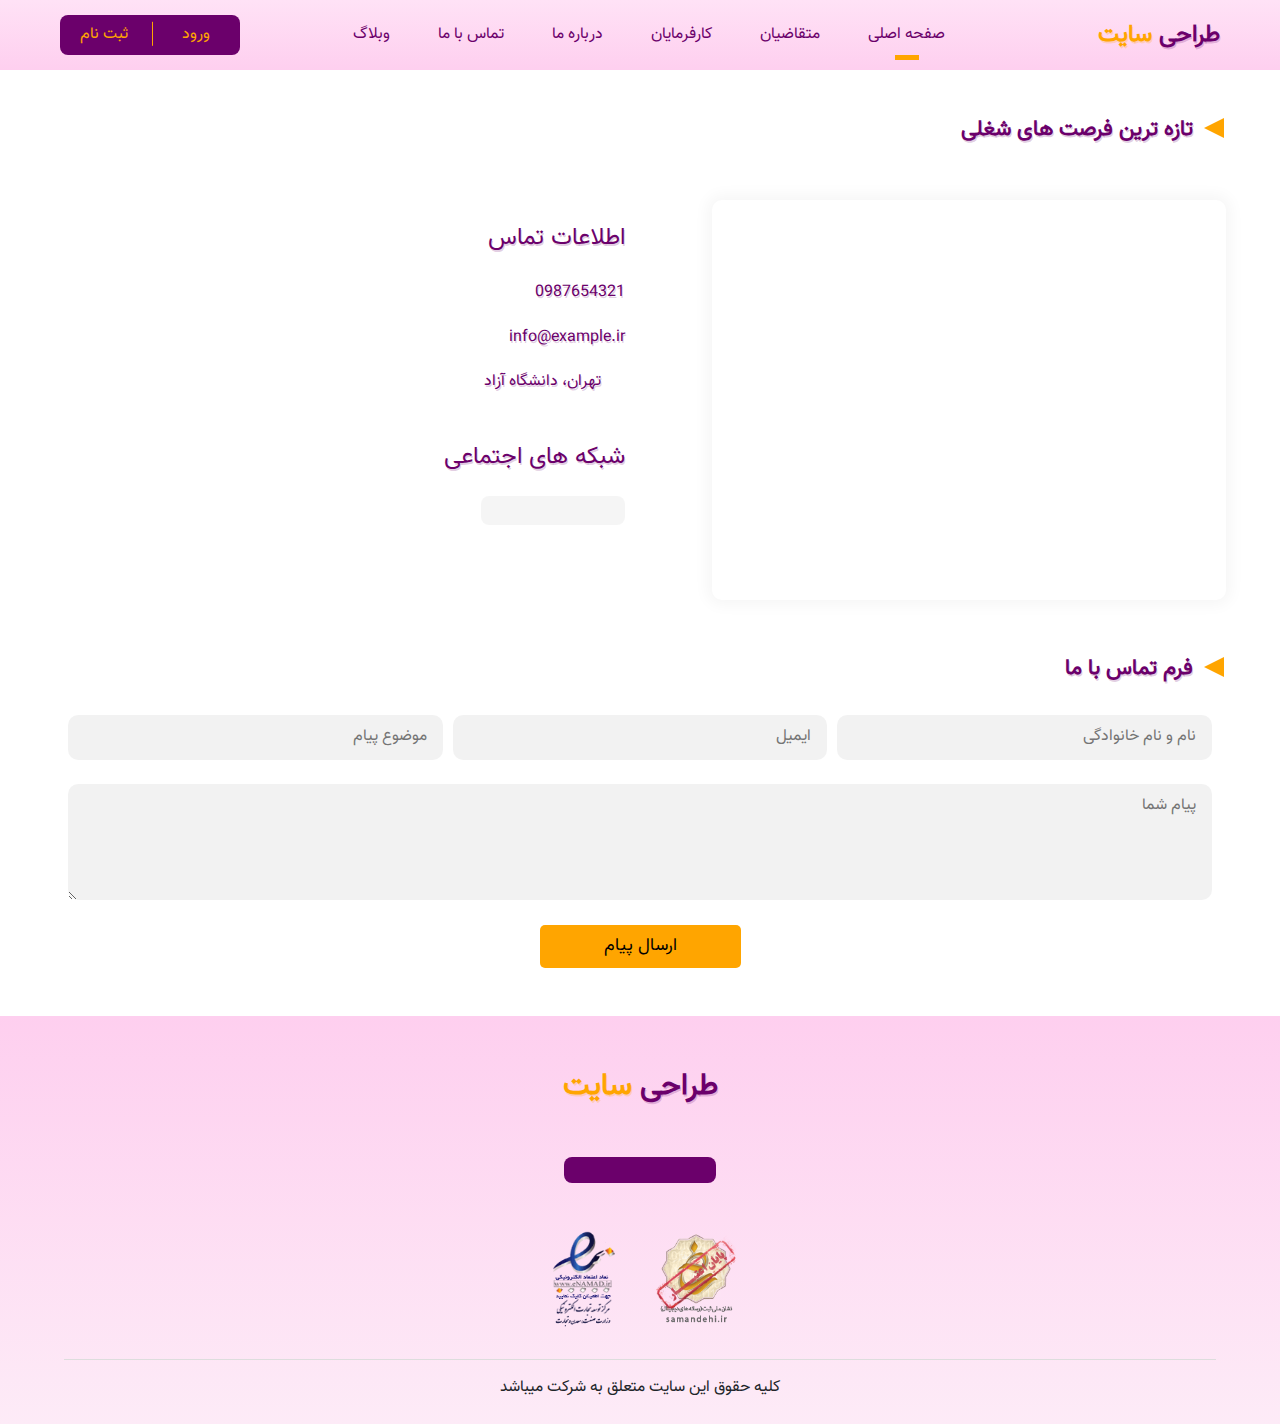
==== pages/contact-us.html @ 2ecf5cac "created contact-us-page" ====
<!DOCTYPE html>
<html lang="fa" dir="rtl">
<head>
    <meta charset="UTF-8">
    <meta http-equiv="X-UA-Compatible" content="IE=edge">
    <meta name="viewport" content="width=device-width, initial-scale=1.0">
    <title>طراحی سایت</title>
    <script src="../fonts/font-awesome.js"></script>
    <link rel="stylesheet" href="../bootstrap/bootstrap.min.css">
    <link rel="stylesheet" href="../styles/style.css">
</head>
<body>
    
    <header id="header">
        
        <nav class="header-navbar navbar navbar-expand-lg navbar-light bg-light">
            
          <a class="mr-lg-5 navbar-brand font-weight-bold" href="#">
              <span class="text-purple">طراحی</span>
              <span class="text-orange">سایت</span>
          </a>
          
          <button class="navbar-toggler" type="button" data-toggle="collapse" data-target="#navbarNav" aria-controls="navbarNav" aria-expanded="false" aria-label="Toggle navigation">
            <span class="navbar-toggler-icon"></span>
          </button>
          
          <div class="collapse navbar-collapse text-lg-left text-right" id="navbarNav">
            
              <ul class="navbar-nav mx-auto">
              
              <li class="nav-item active">
                <a class="nav-link" href="#">صفحه اصلی <span class="sr-only">(current)</span></a>
              </li>

              <li class="nav-item">
                <a class="nav-link" href="#">متقاضیان</a>
              </li>
            
              <li class="nav-item">
                <a class="nav-link" href="#">کارفرمایان</a>
              </li>
            
              <li class="nav-item">
                <a href="#" class="nav-link">درباره ما</a>
              </li>
          
              <li class="nav-item">
                  <a href="#" class="nav-link">تماس با ما</a>
              </li>

              <li class="nav-item">
                  <a href="#" class="nav-link">وبلاگ</a>
              </li>

              </ul>

              
              <div class="d-lg-none d-inline-block navbar-actions">
                  
                  <button class="navbar-actions-button">  ورود </button>
                  <button class="navbar-actions-button">ثبت نام</button>

              </div>
          
          </div>

          <div class="ml-lg-5 d-lg-block d-none navbar-actions">
              
              <button class="navbar-actions-button">  ورود </button>
              <button class="navbar-actions-button">ثبت نام</button>

          </div>

        </nav>

    </header>

    <main>

      <div class="container-fluid">

        <div class="row my-5">

            <div class="col">
                <div class="news-opportunity-header mx-md-4 d-flex align-items-center justify-content-between flex-wrap">
            
                    <h3 class="section-title text-purple"> تازه ترین فرصت های شغلی </h3>
        
                </div>
            </div>

        </div>

        <div class="row my-5 text-right mx-4">

            <div class="col-md-6 text-md-right text-center">
                <iframe class="map" src="https://www.google.com/maps/embed?pb=!1m18!1m12!1m3!1d9294.272245238995!2d50.8178344742879!3d34.55301189410622!2m3!1f0!2f0!3f0!3m2!1i1024!2i768!4f13.1!3m3!1m2!1s0x3f93a3f766594801%3A0x8767515d0a827e4d!2z2K_YqNiz2KrYp9mGINiv2K7Yqtix2KfZhtmHINi02YfbjNivINmG2KfZhdis2Yg!5e0!3m2!1sfa!2sde!4v1642315262405!5m2!1sfa!2sde"
                 style="border:0;" allowfullscreen="" loading="lazy"></iframe>
            </div>

            <div class="col-md-6">

                <h4 class="my-4 text-purple">اطلاعات تماس</h4>

                <ul class="contact-info-items text-purple ">

                    <li>
                        
                        <a href="">
                            <i class="icon text-orange fas fa-phone ml-4"></i>
                            <span>0987654321</span>
                        </a>

                    </li>

                    <li>
                        <a href="">
                            <i class="icon text-orange fas fa-envelope ml-4"></i>
                            <span>info@example.ir</span>
                        </a>
                    </li>

                    <li>
                        <a href="">
                            <i class="icon text-orange fas fa-map-marker-alt ml-4"></i>
                            <span>تهران، دانشگاه آزاد</span>
                        </a>
                    </li>

                </ul>

                <div class="my-5">
                    
                    <h4 class="text-purple">شبکه های اجتماعی</h4>
                    
                    <ul class="contact-info-links mt-4">
                        
                        <li>
                            <a href="">
                                <i class="fab fa-instagram text-orange ml-3"></i>
                            </a>
                        </li>

                        <li>
                            <a href="">
                                <i class="fab fa-whatsapp text-orange ml-3"></i>
                            </a>
                        </li>
                        
                        <li>
                            <a href="">
                                <i class="fab fa-telegram text-orange ml-3"></i>
                            </a>
                        </li>

                        <li>
                            <a href="">
                                <i class="fab fa-youtube text-orange"></i>
                            </a>
                        </li>

                    </ul>
                    
                </div>

            </div>

        </div>

        <div class="row mt-5">

            <div class="col">
                <div class="news-opportunity-header mx-md-4 d-flex align-items-center justify-content-between flex-wrap">
            
                    <h3 class="section-title text-purple"> فرم تماس با ما </h3>
        
                </div>
            </div>

        </div>

        <div class="row mt-4 mb-5">

            <div class="col-11 mx-auto">

                <form>
                    
                    <div class="section-input mb-4">
                       
                        <div class="form-row  align-items-center">
                            
                            <div class="col-sm-4 mb-sm-0 mb-3">
                                <input type="text" class="input input-big radius" placeholder="نام و نام خانوادگی">
                            </div>
                            
                            <div class="col-sm-4 mb-sm-0 mb-3">
                                <input type="email" class="input input-big radius" placeholder="ایمیل">
                            </div>
                            
                            <div class="col-sm-4 mb-sm-0">
                                <input type="text" class="input input-big radius" placeholder="موضوع پیام">
                            </div>

                        </div>

                    </div>
                   
                    <div class="form-group section-text-area">
                        <textarea class="input input-big" id="exampleFormControlTextarea1" placeholder="پیام شما" rows="4"></textarea>
                    </div>
            
                    <button class="send-message-btn">
                        ارسال پیام
                    </button>
            
                </form>

            </div>

        </div>

      </div>

    </main>

    <footer class="footer pt-5 pb-2">

      <div class="footer-title">
        <span class="text-purple"> طراحی </span>
        <span class="text-orange"> سایت </span>
      </div>

      <div class="footer-links my-5">

        <a href="#" class="footer-link">
          <i class="fab fa-instagram"></i>
        </a>

        <a href="#" class="footer-link">
          <i class="fab fa-whatsapp"></i>
        </a>

        <a href="#" class="footer-link">
          <i class="fab fa-telegram-plane"></i>
        </a>

        <a href="#" class="footer-link">
          <i class="fab fa-youtube"></i>
        </a>

      </div>

      <div class="footer-credit">

        <div class="footer-credit-image">
          <img src="../images/brand.png" alt="">
        </div>

        <div class="footer-credit-image">
          <img src="../images/electeronic.png" alt="">
        </div>

      </div>
      
      <div class="footer-outro">
        کلیه حقوق این سایت متعلق به شرکت میباشد
      </div>

    </footer>

    <script src="../bootstrap/jquery-3.3.1.slim.min.js"></script>
    <script src="../bootstrap/popper.min.js"></script>
    <script src="../bootstrap/bootstrap.min.js"></script>
</body>
</html>
---- styles/style.css ----
@font-face{
    font-family: 'vazir';
    src: url('../fonts/Vazir.woff');
}

*{
    font-family: 'vazir';
    margin: 0;
    box-sizing: border-box;
}

.header-navbar{
    background: linear-gradient(to bottom, #ffe2f6, #fecfef) !important;
    padding: 0.75rem;
    justify-content: space-between;
}

.navbar-brand{
    font-size: 1.5rem;
}

.text-purple{
    color: rgb(107, 0, 107);
    text-shadow: 1px 2px rgba(107, 0, 107, 0.205);
}

.text-orange{
    color: orange !important;
    text-shadow: 1px 2px rgba(255, 166, 0, 0.219);
}

.nav-item{
    margin: 0 1rem;
    position: relative;
    transition: all 0.3s;
}

.nav-item .nav-link{
    color: rgb(107, 0, 107) !important;
}

.nav-item.active::before,
.nav-item:hover:before{
    content: ' ';
    position: absolute;
    top: 100%;
    left: 0;
    right: 0;
    margin: auto;
    width: 1.5rem;
    height: 0.3rem;
    background: orange;
    transition: all 0.3s;
}

.navbar-actions{
    background: rgb(107, 0, 107);
    border-radius: 8px;
}

.navbar-actions-button{
    background: none;
    border: none;
    color: orange;
    padding: 0.53rem 1rem;
    width: 5.5rem;
    position: relative;
}

.navbar-actions-button:first-child::before{
    content: ' ';
    position: absolute;
    left: 0;
    width: 0.075rem;
    height: 1.5rem;
    background: orange;
    transform: translate(0, -5%);
}

.main-header{
    background: linear-gradient(to bottom, #fdebf7, #fecfef);
    height: auto;
}

.main-header-image{
    width: 50%;
    max-height: 50%;
    margin: auto;
}

.main-header-image img{
    width: 100%;
    height: 100%;
}

.main-header-content{
    text-align: right;
    margin: auto;
    height: 100%;
    display: flex;
    flex-direction: column;
    justify-content: center;
}

.main-header-form{
    background: white;
    padding: 1rem;
    border-radius: 5px;
}

.input{
    background: rgb(230, 230, 230);
    border: none;
    outline: none !important;
    border-radius: 5px;
    padding: 0.4rem 1rem;
    font: inherit;
    width: 100%;
}

select.input{
    color: rgb(128 129 124);
}

select.input option{
    color: rgb(71, 71, 71);
}

.main-header-form-btn{
    background: orange;
    color: black;
    border-radius: 5px;
    padding: 0.25rem 1rem !important;
    border: none;
    outline: none !important;
    font: inherit;
    font-size: 1.15rem;
}

.section-title{
    font-size: 1.35rem;
    font-weight: bold;
    position: relative;
    margin-right: 3rem;
}

.section-title::before{
    content: ' ';
    position: absolute;
    left: 100%;;
    width: 0;
    height: 0;
    border: 10px solid transparent;
    border-left: 0;
    border-right: 20px solid orange;
    margin-left: 0.7rem;
}

.more-btn{
    text-decoration: none !important;
    margin-left: 2.3rem;
    font-weight: bold;
    position: relative;
}

.more-btn::before{
    content: ' ... ';
    font-size: 1.7rem;
    color: rgb(107, 0, 107);
    position: absolute;
    right: 100%;
    margin-right: 0.35rem;
    transform: translateY(-28%);
}

.news-opportunity-items{
    background: rgba(0,0,0,.04);
    border-radius: 8px;
}

.card-header,
.card-footer {
    background: none;
}

.news-opportunity-items .card-header{
    width: 7.5rem;
    height: 7.5rem;
    margin: auto;
}

.news-opportunity-items .card-header img{
    width: 100%;
    height: 100%;
}

.news-opportunity-items .card-title{
    font-size: 1.2rem;
}

.news-opportunity-items-features{
    padding: 0;
    list-style: none;
}

.news-opportunity-items-feature{
    margin: 0.76rem 0;
}

.card-footer-content{
    border-top: 2px solid white;
    padding-top: 0.75rem;
}

.news-opportunity-items .card-footer-actions{
    font-size: 1.15rem;
}

#features-web{
    background: linear-gradient(to bottom,  #ffffff, #fdebf7, #fdebf7, #fecfef, #fecfef, #fecfef,  #fff6fc, #ffffff);
    padding-bottom: 1rem;
    /* background: linear-gradient(to bottom, #fdebf7, #fecfef); */
}

.features-web-title{
    font-size: 1.35rem;
    font-weight: bold;
    position: relative;
    margin-right: 3rem;
}

.features-web-title::before{
    content: ' ';
    position: absolute;
    left: 100%;;
    width: 0;
    height: 0;
    border: 12px solid transparent;
    border-left: 0;
    border-right: 24px solid orange;
    margin-left: 1.5rem;
}

.features-web-title::after{
    content: ' ';
    position: absolute;
    right: 100%;;
    width: 0;
    height: 0;
    border: 12px solid transparent;
    border-right: 0;
    border-left: 24px solid orange;
    margin-right: 1.5rem;
}

.features-web-item{
    background: none;
}

.feature-web-item-image{
    width: 4rem;
    height: 4rem;
    display: flex;
    align-items: center;
    justify-content: center;
    border-radius: 50%;
    background: white;
    font-size: 1.4rem;
    color: orange;
}

.card-weblog{
    background: rgba(0,0,0,.04);
    border-radius: 10px;
}

.card-weblog img{
    border-radius: 10px 10px 0 0;
}

.footer{
    display: flex;
    align-items: center;
    justify-content: center;
    background: linear-gradient(to bottom, #fecfef, #fdebf7);
    flex-direction: column;
}

.footer-title{
    font-size: 1.9rem;
    font-weight: bold;
}

.footer-links{
    background: rgb(107, 0, 107);
    margin: 1rem 0;
    border-radius: 8px;
    padding: 0.8rem 0.75rem !important;
    display: flex;
    align-items: center;
    justify-content: center;
}

.footer-link{
    display: flex;
    margin: 0 1rem;
    font-size: 1.3rem;
    color: orange;
    text-decoration: none !important;
}

.footer-link:hover{
    color: orange;
}

.footer-credit{
    display: flex;
    align-items: center;
    justify-content: center;
}

.footer-credit-image{
    margin: 0 0.5rem;
    width: 6rem;
    height: 6rem;
}

.footer-credit-image img{
    width: 100%;
    height: 100%;
}

.footer-outro{
    width: 90%;
    padding: 1rem;
    margin: 2rem 1rem 0 1rem;
    border-top: 1px solid #ddd;
    text-align: center;
}

/* another page-contact-us */
.map{
    border-radius: 10px;
    width: 90%;
    height: 25rem;
    margin: auto;
    box-shadow: 0 0 15px 5px rgba(0, 0, 0, 0.04);
}

.contact-info{
    list-style: none;
    padding: 0;
    font: inherit;
    font-size: 1.3rem;
}

.contact-info-title{
    font-weight: bold;
}

.contact-info-items{
    margin: 0.75rem 0;
    list-style: none;
    padding: 0;
}

.contact-info-items li{
    margin: 1rem 0;
}

.contact-info-items a{
    color: rgb(107, 0, 107);
    text-decoration: none !important;
}

.contact-info-items .icon{
    font-size: 1.2rem;
}

.contact-info-links{
    background: rgba(0,0,0,.04);
    list-style: none;
    padding: 0.9rem 1rem;
    border-radius: 8px !important;
    display: flex;
    align-items: center;
    justify-content: center;
    width: fit-content;
}

.contact-info-links li{
    margin: 0 0.5rem;
}

.contact-info-links li a{
    display: flex;
    font-size: 1.35rem;
    text-decoration: none !important;
}

.input-big{
    background: rgba(0,0,0,.05) !important;
    padding: 0.65rem 1rem;
    border-radius: 10px;
}

.send-message-btn{
    background: orange;
    padding: 0.5rem 4rem;
    border-radius: 5px;
    border: none;
    outline: none !important;
    margin: auto;
    display: block;
    font: inherit;
    font-size: 1.1rem;
}

@media (max-width: 996px){

    .nav-item{
        margin: 1rem 0.2rem !important;
    }

    .nav-item.active::before,
    .nav-item:hover:before{
        display: none;
    }

    .nav-item.active .nav-link,
    .nav-item:hover .nav-link{
        color: rgb(87, 0, 87) !important;
    }

}


@media (max-width: 550px){

    #news-opportunity{
        width: 100%;
    }

    .news-opportunity-header{
        transform: scale(0.9);
        width: 100%;
    }

    .news-opportunity-title{
        margin-right: 0;
        font-size: 0.75rem !important;
    }

    .more-btn{
        margin-left: 0;
        font-size: 0.75rem !important;
    }
    

}
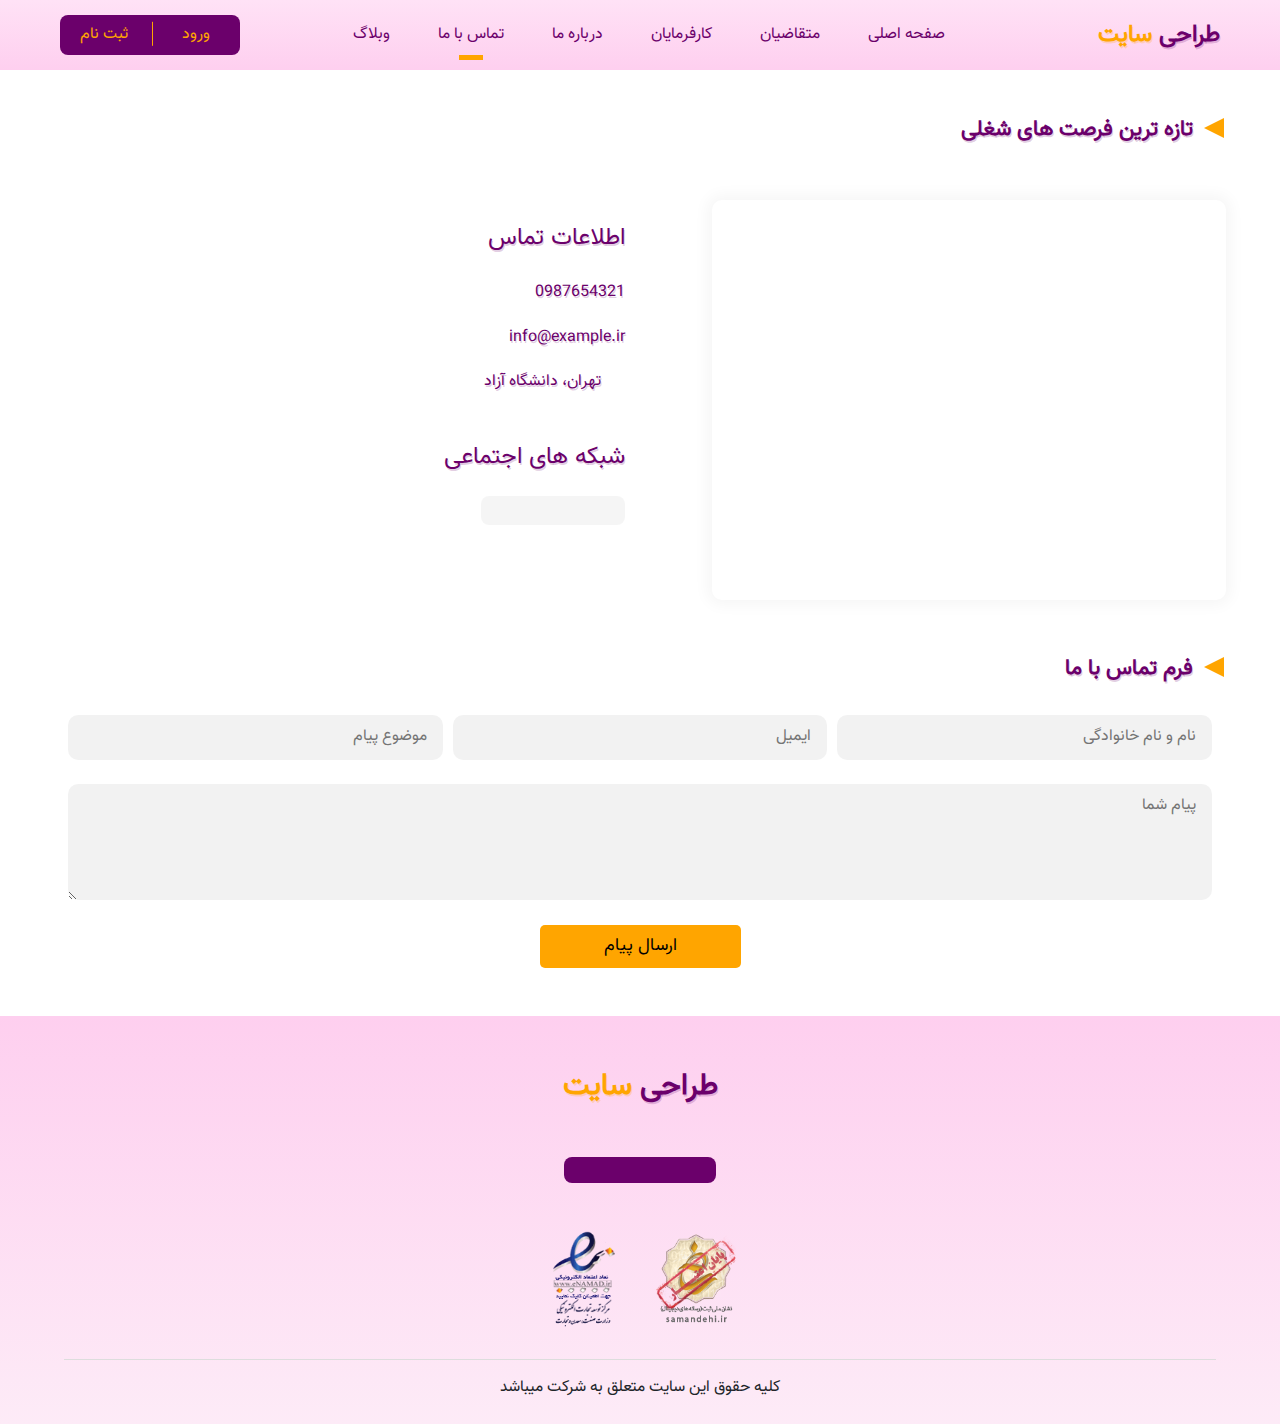
==== commit aac85ed2: "make a login-page and a bit work on link in the header" ====
--- a/pages/contact-us.html
+++ b/pages/contact-us.html
@@ -15,7 +15,7 @@
         
         <nav class="header-navbar navbar navbar-expand-lg navbar-light bg-light">
             
-          <a class="mr-lg-5 navbar-brand font-weight-bold" href="#">
+          <a class="mr-lg-5 navbar-brand font-weight-bold" href="../index.html">
               <span class="text-purple">طراحی</span>
               <span class="text-orange">سایت</span>
           </a>
@@ -28,23 +28,23 @@
             
               <ul class="navbar-nav mx-auto">
               
+              <li class="nav-item">
+                <a class="nav-link" href="../index.html">صفحه اصلی <span class="sr-only">(current)</span></a>
+              </li>
+
+              <li class="nav-item">
+                <a class="nav-link" href="#">متقاضیان</a>
+              </li>
+            
+              <li class="nav-item">
+                <a class="nav-link" href="#">کارفرمایان</a>
+              </li>
+            
+              <li class="nav-item">
+                <a href="#" class="nav-link">درباره ما</a>
+              </li>
+          
               <li class="nav-item active">
-                <a class="nav-link" href="#">صفحه اصلی <span class="sr-only">(current)</span></a>
-              </li>
-
-              <li class="nav-item">
-                <a class="nav-link" href="#">متقاضیان</a>
-              </li>
-            
-              <li class="nav-item">
-                <a class="nav-link" href="#">کارفرمایان</a>
-              </li>
-            
-              <li class="nav-item">
-                <a href="#" class="nav-link">درباره ما</a>
-              </li>
-          
-              <li class="nav-item">
                   <a href="#" class="nav-link">تماس با ما</a>
               </li>
 
@@ -57,8 +57,8 @@
               
               <div class="d-lg-none d-inline-block navbar-actions">
                   
-                  <button class="navbar-actions-button">  ورود </button>
-                  <button class="navbar-actions-button">ثبت نام</button>
+                  <a href="login.html" class="navbar-actions-button">  ورود </a>
+                  <a href="login.html" class="navbar-actions-button">ثبت نام</a>
 
               </div>
           
@@ -66,8 +66,8 @@
 
           <div class="ml-lg-5 d-lg-block d-none navbar-actions">
               
-              <button class="navbar-actions-button">  ورود </button>
-              <button class="navbar-actions-button">ثبت نام</button>
+            <a href="login.html" class="navbar-actions-button">  ورود </a>
+            <a href="login.html" class="navbar-actions-button">ثبت نام</a>
 
           </div>
 
@@ -94,9 +94,11 @@
         <div class="row my-5 text-right mx-4">
 
             <div class="col-md-6 text-md-right text-center">
-                <iframe class="map" src="https://www.google.com/maps/embed?pb=!1m18!1m12!1m3!1d9294.272245238995!2d50.8178344742879!3d34.55301189410622!2m3!1f0!2f0!3f0!3m2!1i1024!2i768!4f13.1!3m3!1m2!1s0x3f93a3f766594801%3A0x8767515d0a827e4d!2z2K_YqNiz2KrYp9mGINiv2K7Yqtix2KfZhtmHINi02YfbjNivINmG2KfZhdis2Yg!5e0!3m2!1sfa!2sde!4v1642315262405!5m2!1sfa!2sde"
+                
+                 <iframe class="map" src="https://www.google.com/maps/embed?pb=!1m18!1m12!1m3!1d3237.9705541506346!2d51.36592038255614!3d35.75152849999999!2m3!1f0!2f0!3f0!3m2!1i1024!2i768!4f13.1!3m3!1m2!1s0x3f8e0774a989d507%3A0xe4e03649742cbd98!2z2K_Yp9mG2LTar9in2Ycg2KLYstin2K8g2YjYp9it2K8g2KrZh9ix2KfZhiDZhdix2qnYsiAtINmF2KzYqtmF2Lkg2K_Yp9mG2LTar9in2YfbjCDZvtuM2KfZhdio2LEg2KfYudi42YU!5e0!3m2!1sfa!2snl!4v1642346634917!5m2!1sfa!2snl" 
                  style="border:0;" allowfullscreen="" loading="lazy"></iframe>
-            </div>
+            
+                </div>
 
             <div class="col-md-6">
 
--- a/styles/style.css
+++ b/styles/style.css
@@ -59,11 +59,14 @@
 }
 
 .navbar-actions-button{
+    display: inline-block;
+    text-decoration: none !important;
     background: none;
     border: none;
-    color: orange;
+    color: orange !important;
     padding: 0.53rem 1rem;
     width: 5.5rem;
+    text-align: center;
     position: relative;
 }
 
@@ -416,6 +419,72 @@
     font-size: 1.1rem;
 }
 
+.login-page-style{
+    background: linear-gradient(to bottom, #ffebf9, #fecfef) !important;
+    display: flex;
+    align-items: center;
+    justify-content: center;
+    flex-direction: column;
+}
+
+.login-page-title{
+    margin-bottom: 6rem !important;
+    font-size: 2.4rem;
+}
+
+.login-btn{
+    color: orange;
+    background: white;
+    border-radius: 8px;
+    padding: 0.4rem 5rem;
+    border: none;
+    outline: none !important;
+    text-shadow: 1px 2px 4px rgba(0, 0, 0, 0.116);
+    font-weight: bold;
+    font-size: 1.3rem;
+    box-shadow: 0 0 15px 5px rgba(0, 0, 0, 0.07);
+}
+
+.login-form-help-text{
+    display: block;
+    color: #555;
+    margin: 1.3rem 0;
+}
+
+.login-form{
+    width: 80%;
+}
+
+.login-form-input{
+    color: rgb(107, 0, 107) !important;
+    font-weight: bold;
+}
+
+.mini-section-title{
+    font-size: 1.1rem;
+}
+
+.mini-section-title::before{
+    border: 7.5px solid transparent;
+    border-left: 0;
+    border-right: 14px solid orange;
+}
+
+.button-purple{
+    color: orange;
+    background: rgb(107, 0, 107);
+    border-radius: 8px;
+    border: none;
+    outline: none !important;
+    padding: 0.49rem 0.6rem;
+    width: 8.5rem;
+}
+
+.font-size-small{
+    font-size: 0.75rem;
+    font-weight: bold;
+}
+
 @media (max-width: 996px){
 
     .nav-item{
